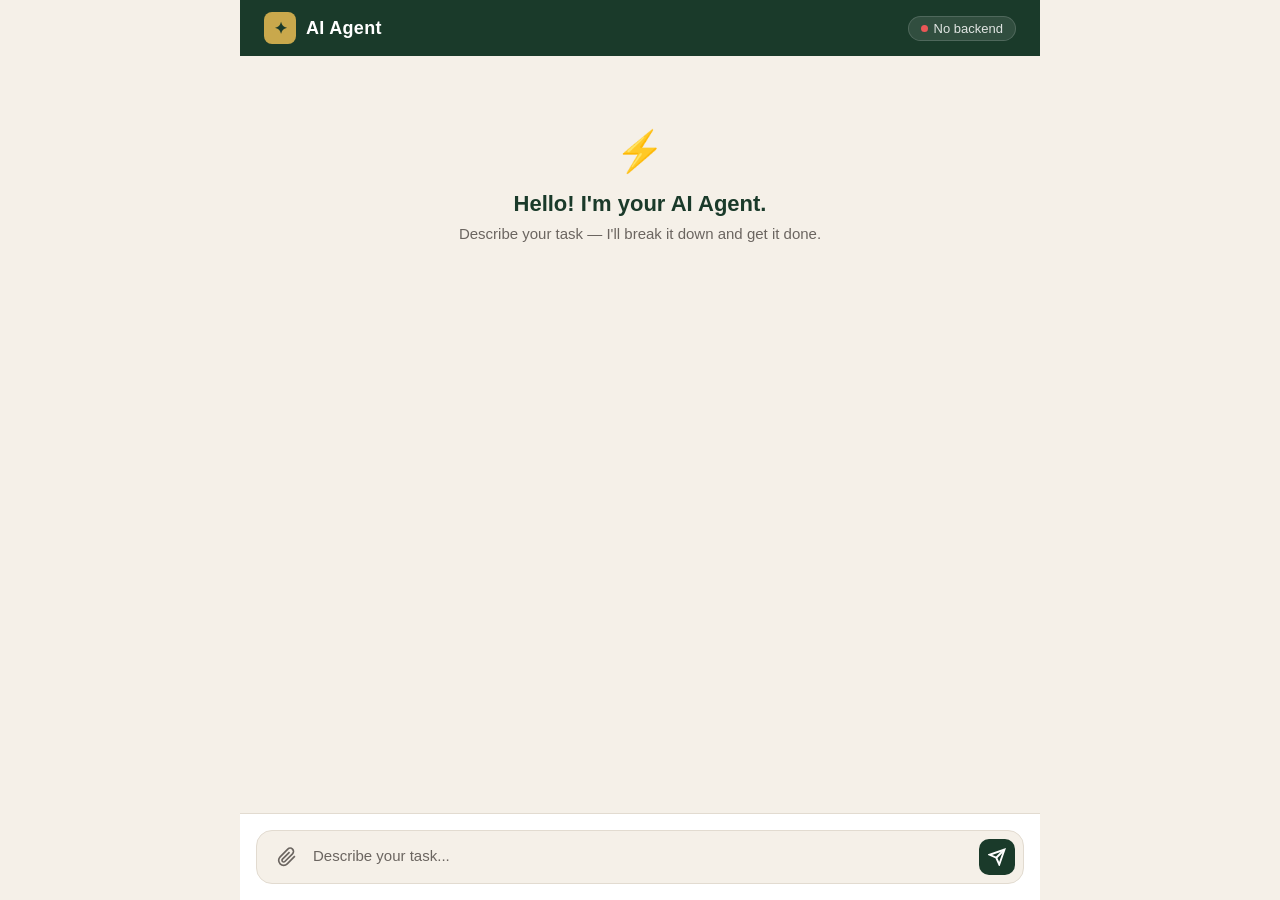
==== index.html @ 31f0e7a1 "feat(frontend): add chat UI skeleton for agent demo Static frontend with chat/input/output, file upl" ====
<!DOCTYPE html>
<html lang="en">
<head>
  <meta charset="UTF-8" />
  <meta name="viewport" content="width=device-width, initial-scale=1.0" />
  <title>AI Agent Demo</title>
  <link rel="stylesheet" href="css/style.css" />
</head>
<body>
  <div class="app">

    <!-- Header -->
    <header class="header">
      <div class="header-inner">
        <div class="logo">
          <div class="logo-icon">✦</div>
          <span class="logo-text">AI Agent</span>
        </div>
        <div class="status-badge" id="statusBadge">
          <span class="status-dot" id="statusDot"></span>
          <span id="statusText">Ready</span>
        </div>
      </div>
    </header>

    <!-- Chat Area -->
    <main class="chat-area" id="chatArea">
      <div class="messages" id="messages">
        <div class="welcome-card">
          <div class="welcome-icon">⚡</div>
          <h2>Hello! I'm your AI Agent.</h2>
          <p>Describe your task — I'll break it down and get it done.</p>
        </div>
      </div>
    </main>

    <!-- Input Area -->
    <footer class="input-area">
      <div class="input-wrapper">
        <label class="upload-btn" for="fileInput" title="Attach file">
          <svg width="20" height="20" viewBox="0 0 24 24" fill="none" stroke="currentColor" stroke-width="2">
            <path d="M21.44 11.05l-9.19 9.19a6 6 0 01-8.49-8.49l9.19-9.19a4 4 0 015.66 5.66l-9.2 9.19a2 2 0 01-2.83-2.83l8.49-8.48"/>
          </svg>
          <input type="file" id="fileInput" hidden multiple />
        </label>

        <div class="textarea-wrapper">
          <textarea
            id="messageInput"
            placeholder="Describe your task..."
            rows="1"
          ></textarea>
          <div class="file-preview" id="filePreview"></div>
        </div>

        <button class="send-btn" id="sendBtn">
          <svg width="18" height="18" viewBox="0 0 24 24" fill="none" stroke="currentColor" stroke-width="2.5">
            <line x1="22" y1="2" x2="11" y2="13"/>
            <polygon points="22 2 15 22 11 13 2 9 22 2"/>
          </svg>
        </button>
      </div>
    </footer>

  </div>
  <script src="js/app.js"></script>
</body>
</html>
---- css/style.css ----
/* ── Variables ── */
:root {
  --primary:    #1a3a2a;
  --accent:     #c9a84c;
  --bg:         #f5f0e8;
  --surface:    #ffffff;
  --border:     #e2dbd0;
  --text:       #1a1a1a;
  --text-muted: #6b6560;
  --user-bg:    #1a3a2a;
  --user-text:  #ffffff;
  --tool-bg:    #f0ebe0;
  --radius:     12px;
  --shadow:     0 2px 12px rgba(0,0,0,0.08);
}

/* ── Reset ── */
*, *::before, *::after { box-sizing: border-box; margin: 0; padding: 0; }
html, body { height: 100%; font-family: -apple-system, BlinkMacSystemFont, 'Segoe UI', sans-serif; background: var(--bg); color: var(--text); }

/* ── Layout ── */
.app {
  display: flex;
  flex-direction: column;
  height: 100vh;
  max-width: 800px;
  margin: 0 auto;
}

/* ── Header ── */
.header {
  background: var(--primary);
  padding: 0 24px;
  height: 56px;
  flex-shrink: 0;
  display: flex;
  align-items: center;
}

.header-inner {
  width: 100%;
  display: flex;
  align-items: center;
  justify-content: space-between;
}

.logo {
  display: flex;
  align-items: center;
  gap: 10px;
}

.logo-icon {
  width: 32px;
  height: 32px;
  background: var(--accent);
  border-radius: 8px;
  display: flex;
  align-items: center;
  justify-content: center;
  font-size: 16px;
  color: var(--primary);
  font-weight: bold;
}

.logo-text {
  font-size: 18px;
  font-weight: 600;
  color: #ffffff;
  letter-spacing: 0.3px;
}

.status-badge {
  display: flex;
  align-items: center;
  gap: 6px;
  background: rgba(255,255,255,0.1);
  border: 1px solid rgba(255,255,255,0.15);
  border-radius: 20px;
  padding: 4px 12px;
  font-size: 13px;
  color: rgba(255,255,255,0.85);
}

.status-dot {
  width: 7px;
  height: 7px;
  border-radius: 50%;
  background: #6fcf97;
}

.status-dot.thinking {
  background: var(--accent);
  animation: pulse 1s infinite;
}

.status-dot.error {
  background: #eb5757;
}

@keyframes pulse {
  0%, 100% { opacity: 1; }
  50%       { opacity: 0.4; }
}

/* ── Chat Area ── */
.chat-area {
  flex: 1;
  overflow-y: auto;
  padding: 24px 16px;
  scroll-behavior: smooth;
}

.messages {
  display: flex;
  flex-direction: column;
  gap: 16px;
}

/* ── Welcome ── */
.welcome-card {
  text-align: center;
  padding: 48px 24px;
  color: var(--text-muted);
}

.welcome-icon {
  font-size: 40px;
  margin-bottom: 16px;
}

.welcome-card h2 {
  font-size: 22px;
  color: var(--primary);
  margin-bottom: 8px;
}

.welcome-card p {
  font-size: 15px;
}

/* ── Messages ── */
.message {
  display: flex;
  flex-direction: column;
  max-width: 78%;
  animation: fadeIn 0.2s ease;
}

@keyframes fadeIn {
  from { opacity: 0; transform: translateY(6px); }
  to   { opacity: 1; transform: translateY(0); }
}

.message.user {
  align-self: flex-end;
  align-items: flex-end;
}

.message.assistant {
  align-self: flex-start;
  align-items: flex-start;
}

.message-bubble {
  padding: 12px 16px;
  border-radius: var(--radius);
  font-size: 15px;
  line-height: 1.55;
  white-space: pre-wrap;
  word-break: break-word;
}

.message.user .message-bubble {
  background: var(--user-bg);
  color: var(--user-text);
  border-bottom-right-radius: 4px;
}

.message.assistant .message-bubble {
  background: var(--surface);
  border: 1px solid var(--border);
  border-bottom-left-radius: 4px;
  box-shadow: var(--shadow);
}

.message-time {
  font-size: 11px;
  color: var(--text-muted);
  margin-top: 4px;
  padding: 0 4px;
}

/* ── Tool Call Card ── */
.tool-card {
  align-self: flex-start;
  max-width: 88%;
  background: var(--tool-bg);
  border: 1px solid var(--border);
  border-left: 3px solid var(--accent);
  border-radius: var(--radius);
  padding: 10px 14px;
  font-size: 13px;
  animation: fadeIn 0.2s ease;
}

.tool-card-header {
  display: flex;
  align-items: center;
  gap: 6px;
  color: var(--text-muted);
  font-weight: 600;
  margin-bottom: 4px;
}

.tool-name {
  color: var(--primary);
  font-weight: 700;
}

.tool-card-body {
  color: var(--text-muted);
  font-family: 'SF Mono', 'Fira Code', monospace;
  font-size: 12px;
  line-height: 1.5;
  word-break: break-all;
}

/* ── Thinking indicator ── */
.thinking-indicator {
  align-self: flex-start;
  display: flex;
  align-items: center;
  gap: 6px;
  padding: 10px 16px;
  background: var(--surface);
  border: 1px solid var(--border);
  border-radius: var(--radius);
  font-size: 14px;
  color: var(--text-muted);
  box-shadow: var(--shadow);
}

.dots span {
  display: inline-block;
  width: 6px;
  height: 6px;
  background: var(--accent);
  border-radius: 50%;
  animation: bounce 1.2s infinite;
}

.dots span:nth-child(2) { animation-delay: 0.2s; }
.dots span:nth-child(3) { animation-delay: 0.4s; }

@keyframes bounce {
  0%, 80%, 100% { transform: translateY(0); }
  40%           { transform: translateY(-6px); }
}

/* ── File Preview ── */
.file-preview {
  display: flex;
  flex-wrap: wrap;
  gap: 6px;
  padding-top: 4px;
}

.file-tag {
  display: flex;
  align-items: center;
  gap: 4px;
  background: var(--tool-bg);
  border: 1px solid var(--border);
  border-radius: 6px;
  padding: 2px 8px;
  font-size: 12px;
  color: var(--text-muted);
}

.file-tag button {
  background: none;
  border: none;
  cursor: pointer;
  color: var(--text-muted);
  font-size: 14px;
  line-height: 1;
  padding: 0 0 0 2px;
}

/* ── Input Area ── */
.input-area {
  background: var(--surface);
  border-top: 1px solid var(--border);
  padding: 16px;
  flex-shrink: 0;
}

.input-wrapper {
  display: flex;
  align-items: flex-end;
  gap: 8px;
  background: var(--bg);
  border: 1.5px solid var(--border);
  border-radius: 16px;
  padding: 8px 8px 8px 12px;
  transition: border-color 0.2s;
}

.input-wrapper:focus-within {
  border-color: var(--primary);
}

.upload-btn {
  flex-shrink: 0;
  width: 36px;
  height: 36px;
  display: flex;
  align-items: center;
  justify-content: center;
  border-radius: 8px;
  color: var(--text-muted);
  cursor: pointer;
  transition: background 0.15s, color 0.15s;
}

.upload-btn:hover {
  background: var(--border);
  color: var(--primary);
}

.textarea-wrapper {
  flex: 1;
}

textarea {
  width: 100%;
  background: transparent;
  border: none;
  outline: none;
  resize: none;
  font-size: 15px;
  font-family: inherit;
  color: var(--text);
  line-height: 1.5;
  max-height: 120px;
  overflow-y: auto;
}

textarea::placeholder { color: var(--text-muted); }

.send-btn {
  flex-shrink: 0;
  width: 36px;
  height: 36px;
  background: var(--primary);
  border: none;
  border-radius: 10px;
  display: flex;
  align-items: center;
  justify-content: center;
  cursor: pointer;
  color: #fff;
  transition: background 0.15s, transform 0.1s;
}

.send-btn:hover   { background: #2a5a40; }
.send-btn:active  { transform: scale(0.95); }
.send-btn:disabled { background: var(--border); cursor: not-allowed; }

/* ── Scrollbar ── */
.chat-area::-webkit-scrollbar { width: 4px; }
.chat-area::-webkit-scrollbar-thumb { background: var(--border); border-radius: 4px; }

/* ── Responsive ── */
@media (max-width: 768px) {
  .message { max-width: 90%; }
  .chat-area { padding: 16px 12px; }
}
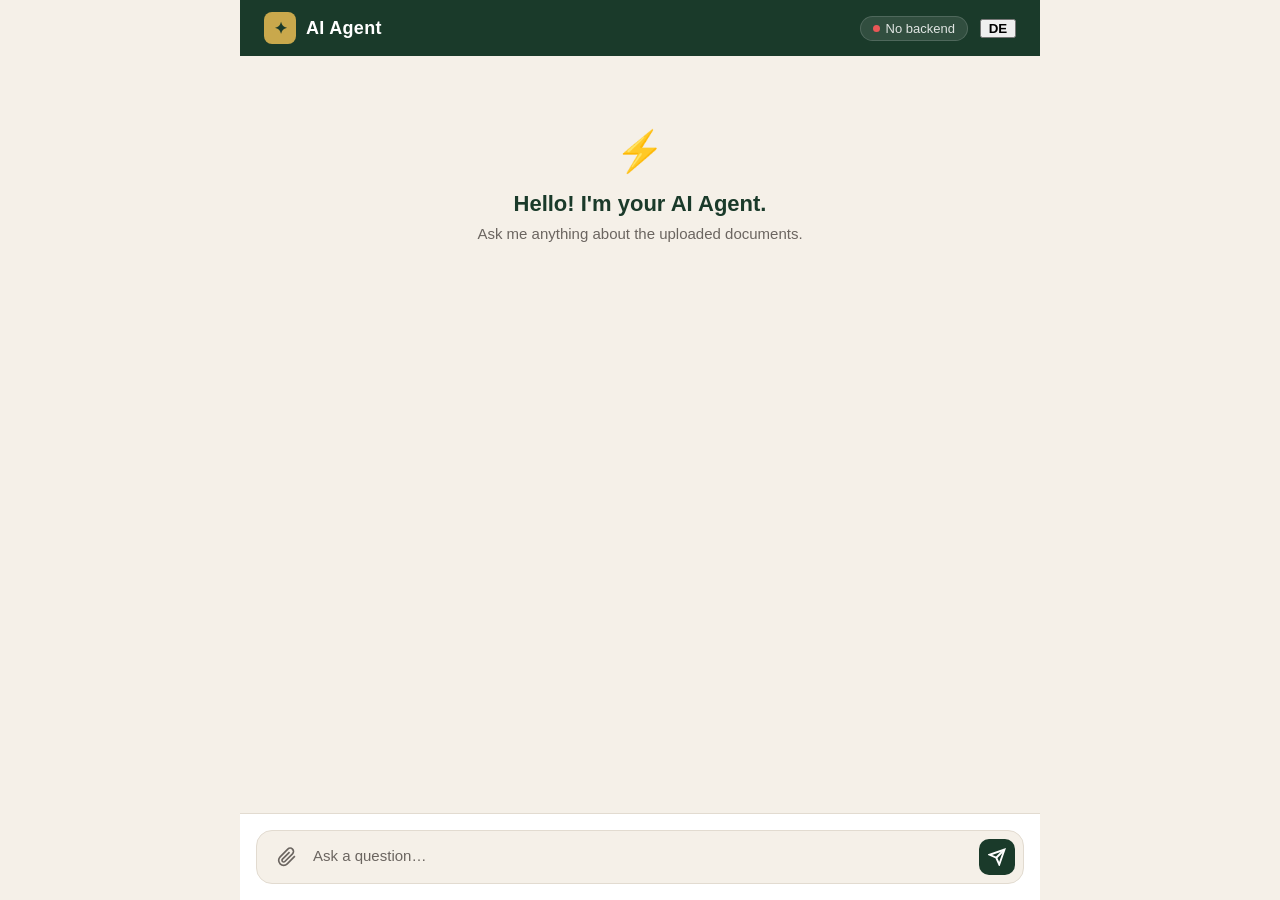
==== commit 617f54f6: "feat: add EN/DE bilingual support and hide debug endpoints - Add js/i18n.js with full EN/DE translat" ====
--- a/index.html
+++ b/index.html
@@ -16,9 +16,12 @@
           <div class="logo-icon">✦</div>
           <span class="logo-text">AI Agent</span>
         </div>
-        <div class="status-badge" id="statusBadge">
-          <span class="status-dot" id="statusDot"></span>
-          <span id="statusText">Ready</span>
+        <div style="display:flex;align-items:center;gap:12px">
+          <div class="status-badge" id="statusBadge">
+            <span class="status-dot" id="statusDot"></span>
+            <span id="statusText" data-i18n="status.ready">Ready</span>
+          </div>
+          <button id="langToggle" class="btn-ghost" style="min-width:36px;font-weight:600">DE</button>
         </div>
       </div>
     </header>
@@ -28,8 +31,8 @@
       <div class="messages" id="messages">
         <div class="welcome-card">
           <div class="welcome-icon">⚡</div>
-          <h2>Hello! I'm your AI Agent.</h2>
-          <p>Describe your task — I'll break it down and get it done.</p>
+          <h2 data-i18n="welcome.title">Hello! I'm your AI Agent.</h2>
+          <p data-i18n="welcome.subtitle">Ask me anything about the uploaded documents.</p>
         </div>
       </div>
     </main>
@@ -47,7 +50,8 @@
         <div class="textarea-wrapper">
           <textarea
             id="messageInput"
-            placeholder="Describe your task..."
+            data-i18n-placeholder="input.placeholder"
+            placeholder="Ask a question…"
             rows="1"
           ></textarea>
           <div class="file-preview" id="filePreview"></div>
@@ -63,6 +67,8 @@
     </footer>
 
   </div>
+  <script src="config.js"></script>
+  <script src="js/i18n.js"></script>
   <script src="js/app.js"></script>
 </body>
 </html>
